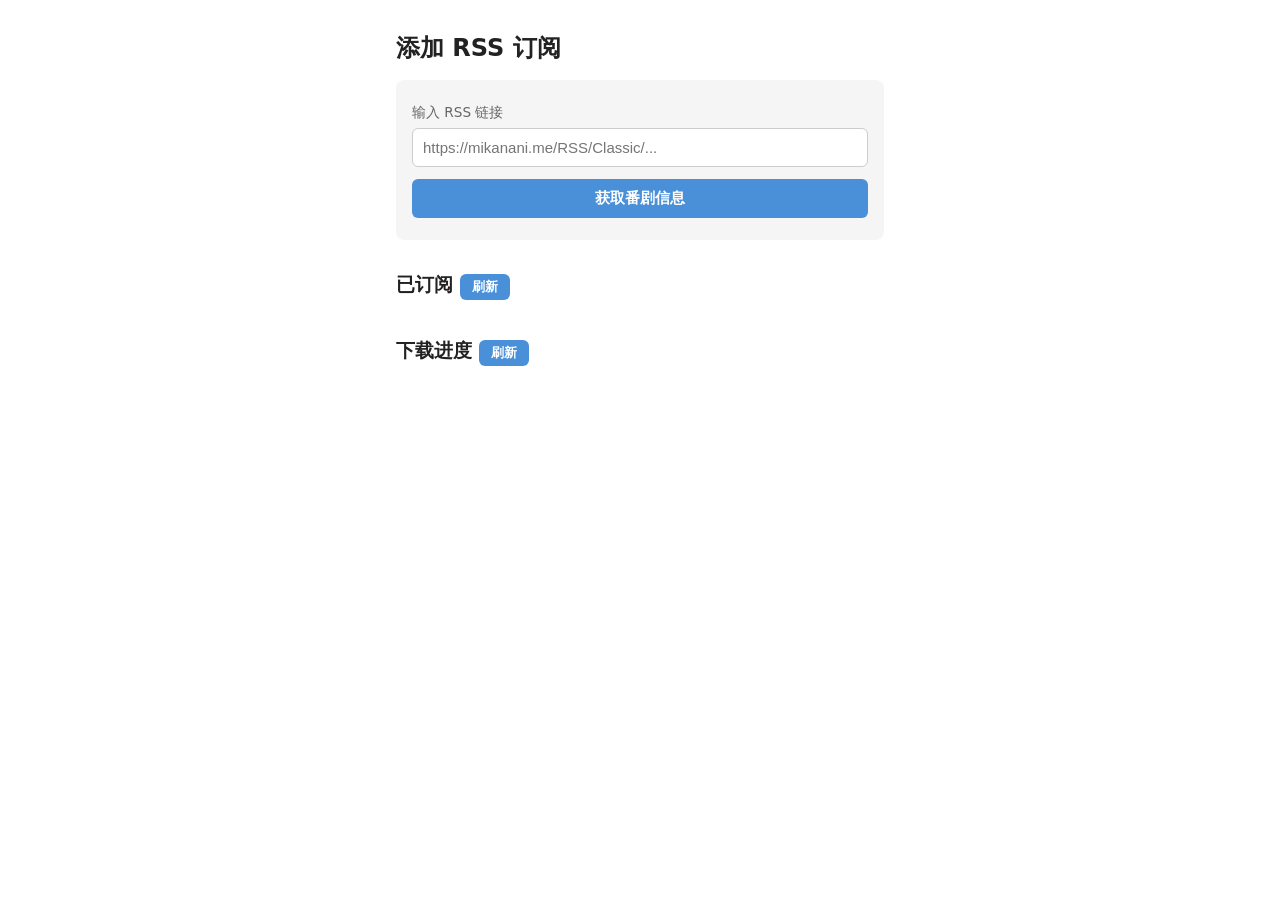
==== res/confirm.html @ 2f45d153 "feat: add Bangumi ID direct lookup in Web UI - Add /api/bangumi/subject?id= endpoint - Add Bangumi I" ====
<!DOCTYPE html>
<html lang="zh-CN">

<head>
    <meta charset="utf-8">
    <meta name="viewport" content="width=device-width, initial-scale=1">
    <title>添加番剧订阅</title>
    <style>
        * {
            box-sizing: border-box;
            margin: 0;
            padding: 0
        }

        body {
            font-family: system-ui, sans-serif;
            max-width: 520px;
            margin: 2em auto;
            padding: 0 16px;
            color: #222
        }

        h2 {
            margin-bottom: .5em
        }

        .step {
            margin: 1em 0;
            padding: 1em;
            background: #f5f5f5;
            border-radius: 8px
        }

        .step.hidden {
            display: none
        }

        input,
        select,
        button {
            width: 100%;
            padding: 10px;
            margin: 6px 0;
            font-size: 15px;
            border-radius: 6px;
            border: 1px solid #ccc
        }

        input:focus {
            outline: 2px solid #4a90d9;
            border-color: transparent
        }

        button {
            background: #4a90d9;
            color: #fff;
            border: none;
            cursor: pointer;
            font-weight: 600
        }

        button:hover {
            background: #357abd
        }

        button:disabled {
            background: #a0c4e8;
            cursor: wait
        }

        .tag {
            display: inline-block;
            background: #e8f0fe;
            color: #1a73e8;
            padding: 2px 8px;
            border-radius: 4px;
            font-size: .85em;
            margin-right: 4px
        }

        .tag-ongoing {
            background: #fff3e0;
            color: #e65100
        }

        .label {
            font-size: .85em;
            color: #666;
            margin-top: 8px;
            display: block
        }

        .samples {
            font-size: .8em;
            color: #888;
            max-height: 100px;
            overflow-y: auto;
            margin-top: 4px
        }

        .samples li {
            list-style: none;
            padding: 2px 0
        }

        .spinner {
            display: inline-block;
            width: 20px;
            height: 20px;
            border: 3px solid #e0e0e0;
            border-top-color: #4a90d9;
            border-radius: 50%;
            animation: spin .8s linear infinite;
            vertical-align: middle;
            margin-right: 8px
        }

        @keyframes spin {
            to {
                transform: rotate(360deg)
            }
        }

        .loading-box {
            text-align: center;
            padding: 24px;
            color: #888;
            font-size: .9em
        }

        .bgm-card {
            display: flex;
            gap: 10px;
            align-items: flex-start;
            padding: 10px;
            margin: 10px 0;
            background: #fff;
            border: 1px solid #e8e8e8;
            border-radius: 8px
        }

        .bgm-card img {
            width: 64px;
            border-radius: 4px;
            flex-shrink: 0
        }

        .bgm-card .info {
            font-size: .85em;
            line-height: 1.5
        }

        .bgm-card .info strong {
            font-size: 1em;
            display: block
        }

        .form-card {
            padding: 10px;
            margin: 10px 0;
            background: #fff;
            border: 1px solid #e8e8e8;
            border-radius: 8px
        }

        #feeds li {
            margin: 8px 0;
            padding: 8px;
            background: #fff;
            border: 1px solid #eee;
            border-radius: 6px;
            display: flex;
            gap: 10px;
            align-items: flex-start
        }

        #feeds li img {
            width: 60px;
            height: auto;
            border-radius: 4px;
            flex-shrink: 0
        }

        .feed-info {
            flex: 1;
            min-width: 0
        }

        .feed-meta {
            font-size: .8em;
            color: #888;
            margin-top: 2px
        }

        .rating {
            color: #f5a623;
            font-weight: 600
        }
    </style>
</head>

<body>
    <h2>添加 RSS 订阅</h2>

    <div id="step1" class="step">
        <span class="label">输入 RSS 链接</span>
        <input id="url" type="url" placeholder="https://mikanani.me/RSS/Classic/...">
        <button id="previewBtn" onclick="previewFeed()">获取番剧信息</button>
    </div>

    <div id="step2" class="step hidden">
        <span class="label">确认番剧信息</span>
        <div id="previewInfo"></div>
        <button onclick="confirmFeed()">确认订阅</button>
    </div>

    <div id="result" class="step hidden"></div>

    <h3 style="margin-top:1.5em">已订阅 <button onclick="loadFeeds()"
            style="width:auto;padding:4px 12px;font-size:13px">刷新</button></h3>
    <ul id="feeds"></ul>

    <h3 style="margin-top:1.5em">下载进度 <button onclick="refreshAndLoad()"
            style="width:auto;padding:4px 12px;font-size:13px">刷新</button></h3>
    <div id="downloads"></div>
    <script>
        let pendingUrl = '';

        async function previewFeed() {
            const url = document.getElementById('url').value.trim();
            if (!url) return;
            pendingUrl = url;
            const step2 = document.getElementById('step2');
            const result = document.getElementById('result');
            const btn = document.getElementById('previewBtn');
            step2.classList.add('hidden');
            result.classList.add('hidden');

            // Show loading
            step2.classList.remove('hidden');
            document.getElementById('previewInfo').innerHTML =
                '<div class="loading-box"><span class="spinner"></span>正在获取番剧信息…</div>';

            btn.disabled = true;
            try {
                const resp = await fetch('/api/feeds/preview', { method: 'POST', body: url });
                const data = await resp.json();
                renderPreview(data);
            } catch (e) {
                document.getElementById('previewInfo').innerHTML =
                    `<p style="color:red">❌ 请求失败: ${e.message}</p>`;
            } finally {
                btn.disabled = false;
            }
        }

        function renderPreview(data) {
            const bgm = data.bangumi_info || {};
            const info = document.getElementById('previewInfo');
            info.innerHTML = '';

            // Bangumi card
            if (bgm.name_cn) {
                const weekday = ['', '周一', '周二', '周三', '周四', '周五', '周六', '周日'];
                const card = document.createElement('div');
                card.className = 'bgm-card';
                card.innerHTML = `
      ${bgm.image_url ? `<img src="${bgm.image_url}" onerror="this.style.display='none'">` : ''}
      <div class="info">
        <strong>${bgm.name_cn}</strong>
        ${bgm.rank ? `<span class="tag">#${bgm.rank}</span>` : ''}
        <span class="rating">${bgm.rating ? '★ ' + bgm.rating.toFixed(1) : ''}</span>
        <span class="tag">${bgm.air_date || ''}${bgm.air_weekday ? ' ' + weekday[bgm.air_weekday] : ''}</span>
        <span class="tag tag-ongoing">${bgm.eps_count ? bgm.eps_count + ' 集' : '未完结'}</span>
        ${bgm.summary ? `<div class="feed-meta">${bgm.summary}</div>` : ''}
      </div>`;
                info.appendChild(card);
            }

            // Form card
            const form = document.createElement('div');
            form.className = 'form-card';
            form.innerHTML = `
    <p><span class="tag">${data.group || '-'}</span></p>
    <label class="label">番剧名</label>
    <input id="animeName" value="${data.suggested_name || ''}">
    <button onclick="searchBangumi()" id="searchBtn" style="margin-top:0;padding:6px;font-size:13px">搜索 Bangumi</button>
    <label class="label">Bangumi ID（可选）</label>
    <div style="display:flex;gap:6px;align-items:center">
      <input id="bangumiId" type="number" placeholder="留空自动搜索" style="flex:1">
      <button onclick="lookupBangumiId()" style="width:auto;padding:6px 12px;font-size:13px;white-space:nowrap">ID 查询</button>
    </div>
    <label class="label">季数</label>
    <select id="season">
      ${[1, 2, 3, 4, 5, 6, 7, 8, 9, 10].map(s => `<option ${s == data.suggested_season ? 'selected' : ''}>S${s}</option>`).join('')}
    </select>
    ${data.latest_episode ? `<p class="label">最新集: 第 ${data.latest_episode} 集</p>` : ''}
    ${data.sample_titles.length ? `<p class="label">样本标题:</p><ul class="samples">${data.sample_titles.map(t => `<li>${t}</li>`).join('')}</ul>` : ''}
  `;
            info.appendChild(form);

            window._bangumiInfo = data.bangumi_info || null;
        }

        async function confirmFeed() {
            const name = document.getElementById('animeName').value;
            const season = parseInt(document.getElementById('season').value.replace('S', ''));
            const body = JSON.stringify({ url: pendingUrl, name, season, bangumi_info: window._bangumiInfo });
            const resp = await fetch('/api/feeds/confirm', { method: 'POST', body });
            const data = await resp.json();
            document.getElementById('result').classList.remove('hidden');
            document.getElementById('result').innerHTML = data.success
                ? `<p style="color:green">✅ 订阅成功</p><p class="label">Feed ID: ${data.message}</p>`
                : `<p style="color:red">❌ 订阅失败: ${data.message}</p>`;
            loadFeeds();
            loadDownloads();
        }

        async function searchBangumi() {
            const name = document.getElementById('animeName').value.trim();
            if (!name) return;
            const btn = document.getElementById('searchBtn');
            btn.disabled = true;
            btn.textContent = '搜索中…';
            try {
                const resp = await fetch('/api/bangumi/search?name=' + encodeURIComponent(name));
                const data = await resp.json();
                if (data.success && data.bangumi_info) {
                    window._bangumiInfo = data.bangumi_info;
                    document.getElementById('bangumiId').value = data.bangumi_info.bangumi_id;
                    renderBangumiCard(data.bangumi_info);
                } else {
                    document.querySelector('.bgm-card')?.remove();
                    window._bangumiInfo = null;
                }
            } catch (e) {
                console.error('searchBangumi failed', e);
            } finally {
                btn.disabled = false;
                btn.textContent = '搜索 Bangumi';
            }
        }

        async function lookupBangumiId() {
            const id = document.getElementById('bangumiId').value.trim();
            if (!id) return;
            try {
                const resp = await fetch('/api/bangumi/subject?id=' + id);
                const data = await resp.json();
                if (data.success && data.bangumi_info) {
                    window._bangumiInfo = data.bangumi_info;
                    document.getElementById('animeName').value = data.bangumi_info.name_cn;
                    renderBangumiCard(data.bangumi_info);
                } else {
                    document.querySelector('.bgm-card')?.remove();
                    window._bangumiInfo = null;
                }
            } catch (e) {
                console.error('lookupBangumiId failed', e);
            }
        }

        function renderBangumiCard(bgm) {
            const old = document.querySelector('.bgm-card');
            if (old) old.remove();
            const weekday = ['', '周一', '周二', '周三', '周四', '周五', '周六', '周日'];
            const card = document.createElement('div');
            card.className = 'bgm-card';
            card.innerHTML = `
                ${bgm.image_url ? `<img src="${bgm.image_url}" onerror="this.style.display='none'">` : ''}
                <div class="info"><strong>${bgm.name_cn}</strong>
                ${bgm.rank ? `<span class="tag">#${bgm.rank}</span>` : ''}
                <span class="rating">${bgm.rating ? '★ ' + bgm.rating.toFixed(1) : ''}</span>
                <span class="tag">${bgm.air_date || ''}${bgm.air_weekday ? ' ' + weekday[bgm.air_weekday] : ''}</span>
                <span class="tag tag-ongoing">${bgm.eps_count ? bgm.eps_count + ' 集' : '未完结'}</span>
                ${bgm.summary ? `<div class="feed-meta">${bgm.summary}</div>` : ''}</div>`;
            const info = document.getElementById('previewInfo');
            info.insertBefore(card, info.firstChild);
        }

        async function loadFeeds() {
            const resp = await fetch('/api/feeds');
            const feeds = await resp.json();
            document.getElementById('feeds').innerHTML = feeds
                .map(f => {
                    const img = f.bangumi_info
                        ? `<img src="${f.bangumi_info.image_url}" alt="${f.name}" onerror="this.style.display='none'">`
                        : '';
                    const rating = f.bangumi_info && f.bangumi_info.rating
                        ? `<span class="rating">★ ${f.bangumi_info.rating.toFixed(1)}</span>`
                        : '';
                    const eps = f.bangumi_info
                        ? (f.bangumi_info.eps_count ? ` · ${f.bangumi_info.eps_count} 集` : ' · 未完结')
                        : '';
                    const summary = f.bangumi_info && f.bangumi_info.summary
                        ? `<div class="feed-meta">${f.bangumi_info.summary}</div>`
                        : '';
                    return `<li>${img}<div class="feed-info"><strong>${f.name}</strong> (S${f.season}) ${rating}<div class="feed-meta">${f.url}${eps}</div>${summary}</div></li>`;
                })
                .join('');
        }

        async function refreshAndLoad() {
            await fetch('/api/downloads/refresh', { method: 'POST' });
            loadDownloads();
        }

        async function loadDownloads() {
            const resp = await fetch('/api/downloads');
            const data = await resp.json();
            const el = document.getElementById('downloads');
            if (!data.length) {
                el.innerHTML = '<p class="label">暂无下载任务</p>';
                return;
            }
            el.innerHTML = data.map(d => {
                const pct = (d.progress * 100).toFixed(1);
                const speed = d.speed > 0 ? (d.speed / 1048576).toFixed(1) + ' MB/s' : '—';
                const size = (d.size / 1073741824).toFixed(1) + ' GB';
                const bar = `<div style="background:#e0e0e0;border-radius:4px;height:8px;margin:4px 0"><div style="background:#4a90d9;width:${pct}%;height:100%;border-radius:4px"></div></div>`;
                return `<div style="margin:8px 0;padding:8px;background:#fff;border:1px solid #eee;border-radius:6px">
      <strong>${d.feed_name || d.name}</strong>
      <span class="tag">${d.state}</span>
      <span class="tag">S${d.season}</span>
      ${bar}
      <span class="label">${pct}% · ${speed} · ${size}</span>
    </div>`;
            }).join('');
        }
        loadFeeds();
    </script>
</body>

</html>
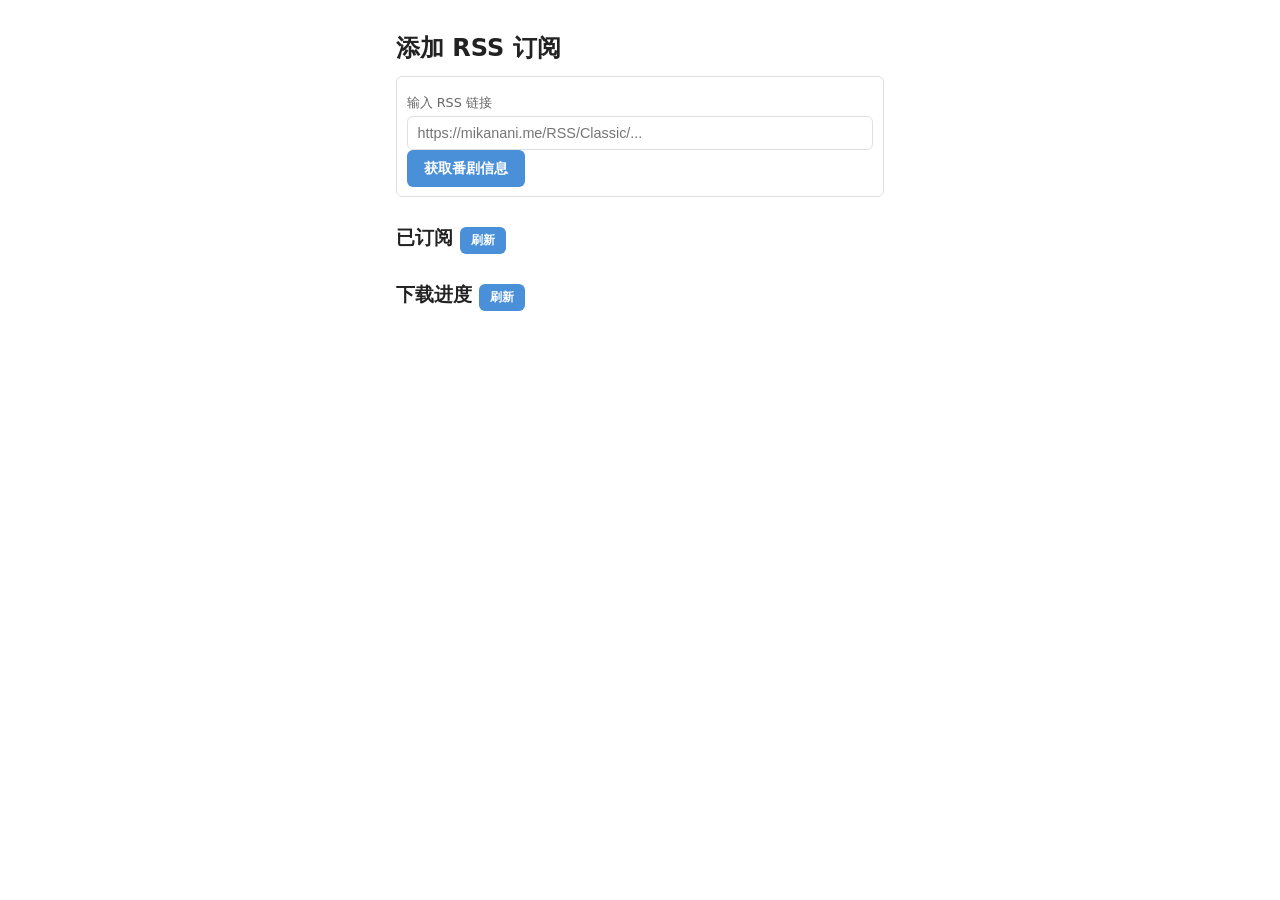
==== commit 521a6856: "refactor: inline CSS, use style.css class names in confirm.html - Move all CSS from style.css into <" ====
--- a/res/confirm.html
+++ b/res/confirm.html
@@ -6,195 +6,62 @@
     <meta name="viewport" content="width=device-width, initial-scale=1">
     <title>添加番剧订阅</title>
     <style>
-        * {
-            box-sizing: border-box;
-            margin: 0;
-            padding: 0
-        }
-
-        body {
-            font-family: system-ui, sans-serif;
-            max-width: 520px;
-            margin: 2em auto;
-            padding: 0 16px;
-            color: #222
-        }
-
-        h2 {
-            margin-bottom: .5em
-        }
-
-        .step {
-            margin: 1em 0;
-            padding: 1em;
-            background: #f5f5f5;
-            border-radius: 8px
-        }
-
-        .step.hidden {
-            display: none
-        }
-
-        input,
-        select,
-        button {
-            width: 100%;
-            padding: 10px;
-            margin: 6px 0;
-            font-size: 15px;
-            border-radius: 6px;
-            border: 1px solid #ccc
-        }
-
-        input:focus {
-            outline: 2px solid #4a90d9;
-            border-color: transparent
-        }
-
-        button {
-            background: #4a90d9;
-            color: #fff;
-            border: none;
-            cursor: pointer;
-            font-weight: 600
-        }
-
-        button:hover {
-            background: #357abd
-        }
-
-        button:disabled {
-            background: #a0c4e8;
-            cursor: wait
-        }
-
-        .tag {
-            display: inline-block;
-            background: #e8f0fe;
-            color: #1a73e8;
-            padding: 2px 8px;
-            border-radius: 4px;
-            font-size: .85em;
-            margin-right: 4px
-        }
-
-        .tag-ongoing {
-            background: #fff3e0;
-            color: #e65100
-        }
-
-        .label {
-            font-size: .85em;
-            color: #666;
-            margin-top: 8px;
-            display: block
-        }
-
-        .samples {
-            font-size: .8em;
-            color: #888;
-            max-height: 100px;
-            overflow-y: auto;
-            margin-top: 4px
-        }
-
-        .samples li {
-            list-style: none;
-            padding: 2px 0
-        }
-
-        .spinner {
-            display: inline-block;
-            width: 20px;
-            height: 20px;
-            border: 3px solid #e0e0e0;
-            border-top-color: #4a90d9;
-            border-radius: 50%;
-            animation: spin .8s linear infinite;
-            vertical-align: middle;
-            margin-right: 8px
-        }
-
-        @keyframes spin {
-            to {
-                transform: rotate(360deg)
-            }
-        }
-
-        .loading-box {
-            text-align: center;
-            padding: 24px;
-            color: #888;
-            font-size: .9em
-        }
-
-        .bgm-card {
-            display: flex;
-            gap: 10px;
-            align-items: flex-start;
-            padding: 10px;
-            margin: 10px 0;
-            background: #fff;
-            border: 1px solid #e8e8e8;
-            border-radius: 8px
-        }
-
-        .bgm-card img {
-            width: 64px;
-            border-radius: 4px;
-            flex-shrink: 0
-        }
-
-        .bgm-card .info {
-            font-size: .85em;
-            line-height: 1.5
-        }
-
-        .bgm-card .info strong {
-            font-size: 1em;
-            display: block
-        }
-
-        .form-card {
-            padding: 10px;
-            margin: 10px 0;
-            background: #fff;
-            border: 1px solid #e8e8e8;
-            border-radius: 8px
-        }
-
-        #feeds li {
-            margin: 8px 0;
-            padding: 8px;
-            background: #fff;
-            border: 1px solid #eee;
-            border-radius: 6px;
-            display: flex;
-            gap: 10px;
-            align-items: flex-start
-        }
-
-        #feeds li img {
-            width: 60px;
-            height: auto;
-            border-radius: 4px;
-            flex-shrink: 0
-        }
-
-        .feed-info {
-            flex: 1;
-            min-width: 0
-        }
-
-        .feed-meta {
-            font-size: .8em;
-            color: #888;
-            margin-top: 2px
-        }
-
-        .rating {
-            color: #f5a623;
-            font-weight: 600
+        :root {
+            --color-primary: #4a90d9;
+            --color-bg: #f5f5f5;
+            --color-card: #fff;
+            --color-border: #e0e0e0;
+            --color-text: #222;
+            --color-text-light: #666;
+            --radius: 6px;
+            font-size: 16px;
+        }
+        * { box-sizing: border-box; margin: 0; padding: 0; }
+        body { font-family: system-ui, sans-serif; max-width: 520px; margin: 2em auto; padding: 0 1rem; color: var(--color-text); background: #fff; }
+        h2, h3 { margin: 1em 0 0.5em; }
+        .card { background: var(--color-card); border: 1px solid var(--color-border); border-radius: var(--radius); padding: 0.6rem; margin: 0.6rem 0; }
+        .btn { display: inline-flex; align-items: center; justify-content: center; padding: 8px 16px; border: 1px solid transparent; border-radius: var(--radius); font-size: 0.9rem; cursor: pointer; background: var(--color-primary); color: #fff; font-weight: 600; transition: opacity 0.2s; width: auto; }
+        .btn:hover { opacity: 0.85; }
+        .btn:disabled { opacity: 0.6; cursor: wait; }
+        .btn-outline { background: none; border: 1px solid var(--color-border); color: var(--color-text-light); }
+        .btn-outline:hover { background: #f0f0f0; opacity: 1; }
+        .btn-sm { padding: 4px 10px; font-size: 0.75rem; }
+        .tag { display: inline-flex; align-items: center; padding: 2px 6px; border-radius: 4px; font-size: 0.75rem; background: #e8f0fe; color: #1a73e8; white-space: nowrap; }
+        input, select, textarea { width: 100%; padding: 8px 10px; font-size: 0.9rem; border: 1px solid var(--color-border); border-radius: var(--radius); background: #fff; }
+        input:focus, select:focus, textarea:focus { outline: 2px solid var(--color-primary); border-color: transparent; }
+        textarea { resize: vertical; min-height: 60px; }
+        .label { font-size: 0.8rem; color: var(--color-text-light); display: block; margin: 8px 0 4px; }
+        .anime-card { display: flex; gap: 0.6rem; align-items: flex-start; }
+        .anime-card .cover { width: 28%; max-width: 100px; flex-shrink: 0; height: 8.5rem; min-height: 5rem; overflow: hidden; border-radius: 4px; background: #f0f2f5; }
+        .anime-card .cover img { width: 100%; height: 100%; object-fit: cover; display: block; }
+        .anime-card .cover:empty::after { content: '无封面'; display: flex; align-items: center; justify-content: center; height: 100%; font-size: 0.75rem; color: #999; }
+        .anime-card .info { flex: 1; min-width: 0; height: 8.5rem; display: flex; flex-direction: column; overflow: hidden; }
+        .anime-card .title { font-weight: 600; font-size: 0.95rem; line-height: 1.3; display: -webkit-box; -webkit-line-clamp: 2; -webkit-box-orient: vertical; overflow: hidden; word-break: break-word; }
+        .anime-card .meta { display: flex; flex-wrap: wrap; gap: 0.3rem; margin-top: 0.25rem; font-size: 0.8rem; align-items: center; }
+        .anime-card .rss-link-row { display: flex; align-items: center; gap: 4px; font-size: 0.75rem; color: #888; margin-top: 0.2rem; flex-shrink: 0; }
+        .rss-link-text { flex: 1; min-width: 0; white-space: nowrap; overflow: hidden; text-overflow: ellipsis; color: #333; }
+        .anime-card .summary { flex: 1; overflow-y: auto; font-size: 0.78rem; line-height: 1.4; color: #555; margin-top: 0.25rem; min-height: 0; padding-right: 2px; }
+        .progress-bar { background: #e0e0e0; border-radius: 4px; height: 6px; margin: 4px 0; overflow: hidden; }
+        .progress-fill { background: var(--color-primary); height: 100%; border-radius: 4px; transition: width 0.3s; }
+        .modal-overlay { display: none; position: fixed; inset: 0; background: rgba(0,0,0,.4); z-index: 1000; justify-content: center; align-items: center; }
+        .modal-overlay.active { display: flex; }
+        .modal-box { background: #fff; border-radius: 10px; width: min(90vw,520px); max-height: 90vh; overflow-y: auto; padding: 20px 24px; box-shadow: 0 4px 16px rgba(0,0,0,.15); }
+        .modal-box h3 { margin-bottom: 12px; }
+        .modal-grid { display: flex; gap: 14px; margin-bottom: 14px; }
+        .modal-id-area { flex: 1; display: flex; flex-direction: column; gap: 6px; }
+        .id-row { display: flex; gap: 4px; }
+        .id-row input { flex: 1; }
+        .meta-row { font-size: .78rem; color: var(--color-text-light); }
+        .modal-field { margin-bottom: 8px; }
+        .modal-field label { font-size: .72rem; color: #888; display: block; margin-bottom: 2px; }
+        .inline-group { display: flex; gap: 8px; align-items: center; }
+        .inline-group>* { flex: 1; }
+        .modal-actions { display: flex; gap: 8px; justify-content: flex-end; margin-top: 14px; }
+        #modalRssInfo { margin-top: 8px; padding: 8px; background: #f8f9fa; border-radius: 4px; font-size: .78rem; color: #555; }
+        @media (max-width:480px) {
+            .anime-card .cover { width: 30%; max-width: 80px; height: 7.5rem; }
+            .anime-card .info { height: 7.5rem; }
+            .anime-card .title { font-size: .9rem; }
         }
     </style>
 </head>
@@ -202,232 +69,517 @@
 <body>
     <h2>添加 RSS 订阅</h2>
 
-    <div id="step1" class="step">
+    <div id="step1" class="card">
         <span class="label">输入 RSS 链接</span>
         <input id="url" type="url" placeholder="https://mikanani.me/RSS/Classic/...">
-        <button id="previewBtn" onclick="previewFeed()">获取番剧信息</button>
+        <button id="previewBtn" class="btn" onclick="previewFeed()">获取番剧信息</button>
     </div>
 
-    <div id="step2" class="step hidden">
-        <span class="label">确认番剧信息</span>
-        <div id="previewInfo"></div>
-        <button onclick="confirmFeed()">确认订阅</button>
+    <div id="result" class="card" style="display:none"></div>
+
+    <h3 style="margin-top:1.5em">已订阅
+        <button onclick="loadFeeds()" class="btn btn-sm">刷新</button>
+    </h3>
+    <div id="feeds"></div>
+
+    <h3 style="margin-top:1.5em">下载进度
+        <button onclick="refreshAndLoad()" class="btn btn-sm">刷新</button>
+    </h3>
+    <div id="downloads"></div>
+
+    <!-- Bangumi 编辑弹窗（已优化） -->
+    <div class="modal-overlay" id="bgmModal">
+        <div class="modal-box">
+            <h3 id="modalTitle">📝 编辑 Bangumi 信息</h3>
+            <div class="modal-grid">
+                <div class="modal-cover" id="modalCover"></div>
+                <div class="modal-id-area">
+                    <div class="id-row">
+                        <input id="modalBgmId" type="number" placeholder="Bangumi ID">
+                        <button id="modalIdBtn">ID 查询</button>
+                        <button id="modalSearchBtn">搜索</button>
+                    </div>
+                    <div class="meta-row" id="modalMeta"></div>
+                </div>
+            </div>
+
+            <div class="modal-field">
+                <label>中文名</label>
+                <input id="modalNameCn" placeholder="中文名">
+            </div>
+            <div class="modal-field">
+                <label>原名</label>
+                <input id="modalName" placeholder="原名">
+            </div>
+
+            <!-- 季数 + 集数 + 播出日期 + 周几 -->
+            <div class="modal-field">
+                <div class="inline-group">
+                    <div style="flex:1">
+                        <label>季数</label>
+                        <input id="modalSeason" type="text" placeholder="例：1, 2.5, SP">
+                    </div>
+                    <div style="flex:1">
+                        <label>集数</label>
+                        <input id="modalEps" type="number" placeholder="集数">
+                    </div>
+                    <div style="flex:2">
+                        <label>播出日期</label>
+                        <input id="modalAirDate" type="text" placeholder="2024-01">
+                    </div>
+                    <div style="flex:1">
+                        <label>周几</label>
+                        <select id="modalAirWeekday">
+                            <option value="">未知</option>
+                            <option value="1">周一</option>
+                            <option value="2">周二</option>
+                            <option value="3">周三</option>
+                            <option value="4">周四</option>
+                            <option value="5">周五</option>
+                            <option value="6">周六</option>
+                            <option value="7">周日</option>
+                        </select>
+                    </div>
+                </div>
+            </div>
+
+            <div class="modal-field">
+                <label>简介</label>
+                <textarea id="modalSummary" placeholder="简介"></textarea>
+            </div>
+
+            <!-- RSS 预览信息（仅新增订阅时显示） -->
+            <div id="modalRssInfo">
+                <div style="margin-bottom:4px"><span class="tag" id="modalRssGroup"></span> <span
+                        id="modalRssLatest"></span></div>
+                <div id="modalRssSamples" style="margin-top:4px"></div>
+            </div>
+
+            <div class="modal-actions">
+                <button onclick="closeBangumiModal()" class="btn btn-outline">取消</button>
+                <button id="modalSaveBtn" class="btn" onclick="saveBangumiModal()">✅ 保存</button>
+            </div>
+        </div>
     </div>
 
-    <div id="result" class="step hidden"></div>
-
-    <h3 style="margin-top:1.5em">已订阅 <button onclick="loadFeeds()"
-            style="width:auto;padding:4px 12px;font-size:13px">刷新</button></h3>
-    <ul id="feeds"></ul>
-
-    <h3 style="margin-top:1.5em">下载进度 <button onclick="refreshAndLoad()"
-            style="width:auto;padding:4px 12px;font-size:13px">刷新</button></h3>
-    <div id="downloads"></div>
     <script>
+        // ============ 统一卡片构建函数 ============
+        function buildAnimeCard(bangumiInfo, extra = {}) {
+            const { season, rssUrl } = extra;
+            const bgm = bangumiInfo || {};
+            const weekday = ['', '周一', '周二', '周三', '周四', '周五', '周六', '周日'];
+
+            const card = document.createElement('div');
+            card.className = 'anime-card';
+
+            const coverDiv = document.createElement('div');
+            coverDiv.className = 'cover';
+            if (bgm.image_url) {
+                const img = document.createElement('img');
+                img.src = bgm.image_url;
+                img.alt = bgm.name_cn || bgm.name || '';
+                img.onerror = () => { img.remove(); };
+                coverDiv.appendChild(img);
+            }
+            card.appendChild(coverDiv);
+
+            const infoDiv = document.createElement('div');
+            infoDiv.className = 'info';
+
+            const titleDiv = document.createElement('div');
+            titleDiv.className = 'title';
+            titleDiv.textContent = bgm.name_cn || bgm.name || '未知番剧';
+            infoDiv.appendChild(titleDiv);
+
+            const metaDiv = document.createElement('div');
+            metaDiv.className = 'meta';
+            if (bgm.rank) {
+                const span = document.createElement('span');
+                span.className = 'tag';
+                span.textContent = `#${bgm.rank}`;
+                metaDiv.appendChild(span);
+            }
+            if (bgm.rating) {
+                const span = document.createElement('span');
+                span.className = 'rating';
+                span.textContent = `★ ${bgm.rating.toFixed(1)}`;
+                metaDiv.appendChild(span);
+            }
+            if (bgm.air_date || bgm.air_weekday) {
+                const span = document.createElement('span');
+                span.className = 'tag';
+                let text = bgm.air_date || '';
+                if (bgm.air_weekday) text += (text ? ' ' : '') + weekday[bgm.air_weekday];
+                span.textContent = text;
+                metaDiv.appendChild(span);
+            }
+            if (bgm.eps_count !== undefined) {
+                const span = document.createElement('span');
+                span.className = 'tag tag-ongoing';
+                span.textContent = bgm.eps_count ? `${bgm.eps_count} 集` : '未完结';
+                metaDiv.appendChild(span);
+            }
+            // 季数标签：直接显示原始值
+            if (season) {
+                const span = document.createElement('span');
+                span.className = 'tag';
+                span.textContent = season;
+                metaDiv.appendChild(span);
+            }
+            infoDiv.appendChild(metaDiv);
+
+            if (rssUrl) {
+                const row = document.createElement('div');
+                row.className = 'rss-link-row';
+                const textSpan = document.createElement('span');
+                textSpan.className = 'rss-link-text';
+                textSpan.textContent = rssUrl;
+                textSpan.title = rssUrl;
+                row.appendChild(textSpan);
+
+                const copyBtn = document.createElement('button');
+                copyBtn.className = 'btn btn-sm btn-outline';
+                copyBtn.textContent = '复制';
+                copyBtn.onclick = (e) => {
+                    e.stopPropagation();
+                    navigator.clipboard.writeText(rssUrl).then(() => {
+                        copyBtn.textContent = '✓ 已复制';
+                        setTimeout(() => { copyBtn.textContent = '复制'; }, 1500);
+                    }).catch(() => {
+                        const tmp = document.createElement('textarea');
+                        tmp.value = rssUrl;
+                        document.body.appendChild(tmp);
+                        tmp.select();
+                        document.execCommand('copy');
+                        document.body.removeChild(tmp);
+                        copyBtn.textContent = '✓ 已复制';
+                        setTimeout(() => { copyBtn.textContent = '复制'; }, 1500);
+                    });
+                };
+                row.appendChild(copyBtn);
+                infoDiv.appendChild(row);
+            }
+
+            if (bgm.summary) {
+                const summaryDiv = document.createElement('div');
+                summaryDiv.className = 'summary';
+                summaryDiv.textContent = bgm.summary;
+                infoDiv.appendChild(summaryDiv);
+            } else if (Object.keys(bgm).length > 0) {
+                const summaryDiv = document.createElement('div');
+                summaryDiv.className = 'summary';
+                summaryDiv.textContent = '暂无简介';
+                summaryDiv.style.color = '#ccc';
+                infoDiv.appendChild(summaryDiv);
+            }
+
+            card.appendChild(infoDiv);
+            return card;
+        }
+
         let pendingUrl = '';
 
         async function previewFeed() {
             const url = document.getElementById('url').value.trim();
             if (!url) return;
             pendingUrl = url;
-            const step2 = document.getElementById('step2');
-            const result = document.getElementById('result');
             const btn = document.getElementById('previewBtn');
-            step2.classList.add('hidden');
-            result.classList.add('hidden');
-
-            // Show loading
-            step2.classList.remove('hidden');
-            document.getElementById('previewInfo').innerHTML =
-                '<div class="loading-box"><span class="spinner"></span>正在获取番剧信息…</div>';
-
             btn.disabled = true;
+            btn.textContent = '加载中…';
+            document.getElementById('result').style.display = 'none';
             try {
                 const resp = await fetch('/api/feeds/preview', { method: 'POST', body: url });
                 const data = await resp.json();
-                renderPreview(data);
+                window._bangumiInfo = data.bangumi_info || null;
+                window._rssPreview = { group: data.group, latest_episode: data.latest_episode, sample_titles: data.sample_titles, suggested_season: data.suggested_season };
+                openBangumiModal({
+                    title: '📝 确认订阅',
+                    info: window._bangumiInfo || {},
+                    rss: window._rssPreview,
+                    onSave: async (editedInfo) => {
+                        const name = editedInfo.name_cn || data.suggested_name || '';
+                        const season = document.getElementById('modalSeason').value.trim() || undefined;
+                        const body = JSON.stringify({ url: pendingUrl, name, season, bangumi_info: editedInfo });
+                        const resp = await fetch('/api/feeds', { method: 'POST', body });
+                        const result = await resp.json();
+                        document.getElementById('result').style.display = 'block';
+                        document.getElementById('result').innerHTML = result.success
+                            ? `<p style="color:green">✅ 订阅成功</p><p class="label">Feed ID: ${result.message}</p>`
+                            : `<p style="color:red">❌ 订阅失败: ${result.message}</p>`;
+                        loadFeeds();
+                        loadDownloads();
+                    }
+                });
             } catch (e) {
-                document.getElementById('previewInfo').innerHTML =
-                    `<p style="color:red">❌ 请求失败: ${e.message}</p>`;
+                document.getElementById('result').style.display = 'block';
+                document.getElementById('result').innerHTML = `<p style="color:red">❌ 请求失败: ${e.message}</p>`;
             } finally {
                 btn.disabled = false;
-            }
-        }
-
-        function renderPreview(data) {
-            const bgm = data.bangumi_info || {};
-            const info = document.getElementById('previewInfo');
-            info.innerHTML = '';
-
-            // Bangumi card
-            if (bgm.name_cn) {
-                const weekday = ['', '周一', '周二', '周三', '周四', '周五', '周六', '周日'];
-                const card = document.createElement('div');
-                card.className = 'bgm-card';
-                card.innerHTML = `
-      ${bgm.image_url ? `<img src="${bgm.image_url}" onerror="this.style.display='none'">` : ''}
-      <div class="info">
-        <strong>${bgm.name_cn}</strong>
-        ${bgm.rank ? `<span class="tag">#${bgm.rank}</span>` : ''}
-        <span class="rating">${bgm.rating ? '★ ' + bgm.rating.toFixed(1) : ''}</span>
-        <span class="tag">${bgm.air_date || ''}${bgm.air_weekday ? ' ' + weekday[bgm.air_weekday] : ''}</span>
-        <span class="tag tag-ongoing">${bgm.eps_count ? bgm.eps_count + ' 集' : '未完结'}</span>
-        ${bgm.summary ? `<div class="feed-meta">${bgm.summary}</div>` : ''}
-      </div>`;
-                info.appendChild(card);
-            }
-
-            // Form card
-            const form = document.createElement('div');
-            form.className = 'form-card';
-            form.innerHTML = `
-    <p><span class="tag">${data.group || '-'}</span></p>
-    <label class="label">番剧名</label>
-    <input id="animeName" value="${data.suggested_name || ''}">
-    <button onclick="searchBangumi()" id="searchBtn" style="margin-top:0;padding:6px;font-size:13px">搜索 Bangumi</button>
-    <label class="label">Bangumi ID（可选）</label>
-    <div style="display:flex;gap:6px;align-items:center">
-      <input id="bangumiId" type="number" placeholder="留空自动搜索" style="flex:1">
-      <button onclick="lookupBangumiId()" style="width:auto;padding:6px 12px;font-size:13px;white-space:nowrap">ID 查询</button>
-    </div>
-    <label class="label">季数</label>
-    <select id="season">
-      ${[1, 2, 3, 4, 5, 6, 7, 8, 9, 10].map(s => `<option ${s == data.suggested_season ? 'selected' : ''}>S${s}</option>`).join('')}
-    </select>
-    ${data.latest_episode ? `<p class="label">最新集: 第 ${data.latest_episode} 集</p>` : ''}
-    ${data.sample_titles.length ? `<p class="label">样本标题:</p><ul class="samples">${data.sample_titles.map(t => `<li>${t}</li>`).join('')}</ul>` : ''}
-  `;
-            info.appendChild(form);
-
-            window._bangumiInfo = data.bangumi_info || null;
-        }
-
-        async function confirmFeed() {
-            const name = document.getElementById('animeName').value;
-            const season = parseInt(document.getElementById('season').value.replace('S', ''));
-            const body = JSON.stringify({ url: pendingUrl, name, season, bangumi_info: window._bangumiInfo });
-            const resp = await fetch('/api/feeds/confirm', { method: 'POST', body });
-            const data = await resp.json();
-            document.getElementById('result').classList.remove('hidden');
-            document.getElementById('result').innerHTML = data.success
-                ? `<p style="color:green">✅ 订阅成功</p><p class="label">Feed ID: ${data.message}</p>`
-                : `<p style="color:red">❌ 订阅失败: ${data.message}</p>`;
-            loadFeeds();
-            loadDownloads();
-        }
-
-        async function searchBangumi() {
-            const name = document.getElementById('animeName').value.trim();
-            if (!name) return;
-            const btn = document.getElementById('searchBtn');
-            btn.disabled = true;
-            btn.textContent = '搜索中…';
+                btn.textContent = '获取番剧信息';
+            }
+        }
+
+        async function loadFeeds() {
             try {
-                const resp = await fetch('/api/bangumi/search?name=' + encodeURIComponent(name));
+                const resp = await fetch('/api/feeds');
+                const feeds = await resp.json();
+                const container = document.getElementById('feeds');
+                container.innerHTML = '';
+                feeds.forEach(f => {
+                    const bgm = f.bangumi_info || {};
+                    const card = buildAnimeCard(bgm, { season: f.season, rssUrl: f.url });
+                    if (!bgm.name_cn && !bgm.name && f.name) {
+                        card.querySelector('.title').textContent = f.name;
+                    }
+                    container.appendChild(card);
+
+                    if (!f.bangumi_info && f.name) {
+                        const infoRow = document.createElement('div');
+                        infoRow.style.cssText = 'margin-top:4px;display:flex;flex-direction:column;gap:4px';
+                        const btn = document.createElement('button');
+                        btn.className = 'btn btn-sm btn-outline';
+                        btn.textContent = '🔍 获取信息';
+                        btn.onclick = async (e) => {
+                            e.stopPropagation();
+                            btn.disabled = true;
+                            btn.textContent = '搜索中…';
+                            try {
+                                const sr = await fetch('/api/bangumi/search?name=' + encodeURIComponent(f.name));
+                                const sd = await sr.json();
+                                if (sd.success && sd.bangumi_info) {
+                                    openBangumiModal({
+                                        title: '📝 补全 Bangumi 信息',
+                                        info: sd.bangumi_info,
+                                        onSave: async (editedInfo) => {
+                                            const body = JSON.stringify({ name: f.name, season: f.season, bangumi_info: editedInfo });
+                                            await fetch('/api/feeds/' + f.id, { method: 'PUT', body });
+                                            loadFeeds();
+                                        }
+                                    });
+                                } else {
+                                    btn.textContent = '❌ 未找到';
+                                    setTimeout(() => { btn.textContent = '🔍 获取信息'; btn.disabled = false; }, 2000);
+                                }
+                            } catch (e) {
+                                btn.textContent = '❌ 失败';
+                                setTimeout(() => { btn.textContent = '🔍 获取信息'; btn.disabled = false; }, 2000);
+                            }
+                        };
+                        infoRow.appendChild(btn);
+                        card.appendChild(infoRow);
+                    } else if (f.bangumi_info) {
+                        const infoRow = document.createElement('div');
+                        infoRow.style.cssText = 'margin-top:4px';
+                        const editBtn = document.createElement('button');
+                        editBtn.className = 'btn btn-sm btn-outline';
+                        editBtn.textContent = '✏️ 编辑信息';
+                        editBtn.onclick = (e) => {
+                            e.stopPropagation();
+                            openBangumiModal({
+                                title: '📝 编辑 Bangumi 信息',
+                                info: f.bangumi_info,
+                                onSave: async (editedInfo) => {
+                                    const body = JSON.stringify({ name: f.name, season: f.season, bangumi_info: editedInfo });
+                                    await fetch('/api/feeds/' + f.id, { method: 'PUT', body });
+                                    loadFeeds();
+                                }
+                            });
+                        };
+                        infoRow.appendChild(editBtn);
+                        card.appendChild(infoRow);
+                    }
+                });
+            } catch (e) { }
+        }
+
+        async function refreshAndLoad() {
+            try {
+                await fetch('/api/downloads/refresh', { method: 'POST' });
+                loadDownloads();
+            } catch (e) { }
+        }
+
+        async function loadDownloads() {
+            try {
+                const resp = await fetch('/api/downloads');
                 const data = await resp.json();
-                if (data.success && data.bangumi_info) {
-                    window._bangumiInfo = data.bangumi_info;
-                    document.getElementById('bangumiId').value = data.bangumi_info.bangumi_id;
-                    renderBangumiCard(data.bangumi_info);
-                } else {
-                    document.querySelector('.bgm-card')?.remove();
-                    window._bangumiInfo = null;
+                const el = document.getElementById('downloads');
+                if (!data.length) {
+                    el.innerHTML = '<p class="label">暂无下载任务</p>';
+                    return;
                 }
-            } catch (e) {
-                console.error('searchBangumi failed', e);
-            } finally {
-                btn.disabled = false;
-                btn.textContent = '搜索 Bangumi';
-            }
-        }
-
-        async function lookupBangumiId() {
-            const id = document.getElementById('bangumiId').value.trim();
-            if (!id) return;
-            try {
-                const resp = await fetch('/api/bangumi/subject?id=' + id);
-                const data = await resp.json();
-                if (data.success && data.bangumi_info) {
-                    window._bangumiInfo = data.bangumi_info;
-                    document.getElementById('animeName').value = data.bangumi_info.name_cn;
-                    renderBangumiCard(data.bangumi_info);
-                } else {
-                    document.querySelector('.bgm-card')?.remove();
-                    window._bangumiInfo = null;
+                el.innerHTML = data.map(d => {
+                    const pct = (d.progress * 100).toFixed(1);
+                    const speed = d.speed > 0 ? (d.speed / 1048576).toFixed(1) + ' MB/s' : '—';
+                    const size = (d.size / 1073741824).toFixed(1) + ' GB';
+                    const seasonTag = d.season ? `<span class="tag">${d.season}</span>` : '';
+                    return `<div>
+            <strong>${d.feed_name || d.name}</strong>
+            <span class="tag">${d.state}</span>
+            ${seasonTag}
+            <div class="progress-bar"><div class="progress-fill" style="width:${pct}%"></div></div>
+            <span class="label">${pct}% · ${speed} · ${size}</span>
+          </div>`;
+                }).join('');
+            } catch (e) { }
+        }
+
+        // ============ 弹窗逻辑 ============
+        let _modalOnSave = null;
+
+        function openBangumiModal(options) {
+            const info = options.info || {};
+            _modalOnSave = options.onSave || null;
+
+            document.getElementById('modalTitle').textContent = options.title || '📝 编辑 Bangumi 信息';
+            const cover = document.getElementById('modalCover');
+            cover.innerHTML = '';
+            if (info.image_url) {
+                const img = document.createElement('img');
+                img.src = info.image_url;
+                img.alt = info.name_cn || '';
+                img.onerror = () => { img.remove(); };
+                cover.appendChild(img);
+            }
+
+            document.getElementById('modalBgmId').value = info.bangumi_id || '';
+            document.getElementById('modalNameCn').value = info.name_cn || '';
+            document.getElementById('modalName').value = info.name || '';
+            document.getElementById('modalSummary').value = info.summary || '';
+            document.getElementById('modalEps').value = info.eps_count ?? '';
+            document.getElementById('modalAirDate').value = info.air_date || '';
+            document.getElementById('modalAirWeekday').value = info.air_weekday ?? '';
+
+            // 季数（字符串处理）
+            const seasonInput = document.getElementById('modalSeason');
+            seasonInput.value = info.season || (options.rss && options.rss.suggested_season) || '';
+
+            // meta 概览
+            const meta = document.getElementById('modalMeta');
+            const parts = [];
+            if (info.rating) { parts.push(`★ ${info.rating.toFixed(1)}`); meta.dataset.rating = info.rating; }
+            if (info.rank) { parts.push(`#${info.rank}`); meta.dataset.rank = info.rank; }
+            if (info.air_date) parts.push(info.air_date);
+            if (info.eps_count) parts.push(`${info.eps_count} 集`);
+            if (info.score_count) meta.dataset.scoreCount = info.score_count;
+            meta.textContent = parts.join(' · ') || '';
+
+            // RSS 信息
+            const rssDiv = document.getElementById('modalRssInfo');
+            const rss = options.rss;
+            if (rss) {
+                rssDiv.style.display = 'block';
+                document.getElementById('modalRssGroup').textContent = rss.group || '-';
+                document.getElementById('modalRssLatest').textContent = rss.latest_episode ? `最新集: 第 ${rss.latest_episode} 集` : '';
+                const samples = document.getElementById('modalRssSamples');
+                samples.innerHTML = '';
+                if (rss.sample_titles && rss.sample_titles.length) {
+                    const label = document.createElement('div');
+                    label.style.cssText = 'margin:4px 0 2px;font-size:.72rem;color:#888';
+                    label.textContent = '样本标题:';
+                    samples.appendChild(label);
+                    rss.sample_titles.forEach(t => {
+                        const el = document.createElement('div');
+                        el.style.cssText = 'font-size:.72rem;color:#666;overflow:hidden;text-overflow:ellipsis;white-space:nowrap';
+                        el.textContent = t;
+                        samples.appendChild(el);
+                    });
                 }
-            } catch (e) {
-                console.error('lookupBangumiId failed', e);
-            }
-        }
-
-        function renderBangumiCard(bgm) {
-            const old = document.querySelector('.bgm-card');
-            if (old) old.remove();
-            const weekday = ['', '周一', '周二', '周三', '周四', '周五', '周六', '周日'];
-            const card = document.createElement('div');
-            card.className = 'bgm-card';
-            card.innerHTML = `
-                ${bgm.image_url ? `<img src="${bgm.image_url}" onerror="this.style.display='none'">` : ''}
-                <div class="info"><strong>${bgm.name_cn}</strong>
-                ${bgm.rank ? `<span class="tag">#${bgm.rank}</span>` : ''}
-                <span class="rating">${bgm.rating ? '★ ' + bgm.rating.toFixed(1) : ''}</span>
-                <span class="tag">${bgm.air_date || ''}${bgm.air_weekday ? ' ' + weekday[bgm.air_weekday] : ''}</span>
-                <span class="tag tag-ongoing">${bgm.eps_count ? bgm.eps_count + ' 集' : '未完结'}</span>
-                ${bgm.summary ? `<div class="feed-meta">${bgm.summary}</div>` : ''}</div>`;
-            const info = document.getElementById('previewInfo');
-            info.insertBefore(card, info.firstChild);
-        }
-
-        async function loadFeeds() {
-            const resp = await fetch('/api/feeds');
-            const feeds = await resp.json();
-            document.getElementById('feeds').innerHTML = feeds
-                .map(f => {
-                    const img = f.bangumi_info
-                        ? `<img src="${f.bangumi_info.image_url}" alt="${f.name}" onerror="this.style.display='none'">`
-                        : '';
-                    const rating = f.bangumi_info && f.bangumi_info.rating
-                        ? `<span class="rating">★ ${f.bangumi_info.rating.toFixed(1)}</span>`
-                        : '';
-                    const eps = f.bangumi_info
-                        ? (f.bangumi_info.eps_count ? ` · ${f.bangumi_info.eps_count} 集` : ' · 未完结')
-                        : '';
-                    const summary = f.bangumi_info && f.bangumi_info.summary
-                        ? `<div class="feed-meta">${f.bangumi_info.summary}</div>`
-                        : '';
-                    return `<li>${img}<div class="feed-info"><strong>${f.name}</strong> (S${f.season}) ${rating}<div class="feed-meta">${f.url}${eps}</div>${summary}</div></li>`;
-                })
-                .join('');
-        }
-
-        async function refreshAndLoad() {
-            await fetch('/api/downloads/refresh', { method: 'POST' });
-            loadDownloads();
-        }
-
-        async function loadDownloads() {
-            const resp = await fetch('/api/downloads');
-            const data = await resp.json();
-            const el = document.getElementById('downloads');
-            if (!data.length) {
-                el.innerHTML = '<p class="label">暂无下载任务</p>';
-                return;
-            }
-            el.innerHTML = data.map(d => {
-                const pct = (d.progress * 100).toFixed(1);
-                const speed = d.speed > 0 ? (d.speed / 1048576).toFixed(1) + ' MB/s' : '—';
-                const size = (d.size / 1073741824).toFixed(1) + ' GB';
-                const bar = `<div style="background:#e0e0e0;border-radius:4px;height:8px;margin:4px 0"><div style="background:#4a90d9;width:${pct}%;height:100%;border-radius:4px"></div></div>`;
-                return `<div style="margin:8px 0;padding:8px;background:#fff;border:1px solid #eee;border-radius:6px">
-      <strong>${d.feed_name || d.name}</strong>
-      <span class="tag">${d.state}</span>
-      <span class="tag">S${d.season}</span>
-      ${bar}
-      <span class="label">${pct}% · ${speed} · ${size}</span>
-    </div>`;
-            }).join('');
-        }
+            } else {
+                rssDiv.style.display = 'none';
+            }
+
+            // 按钮重置
+            document.getElementById('modalIdBtn').onclick = async () => {
+                const id = document.getElementById('modalBgmId').value.trim();
+                if (!id) return;
+                const btn = document.getElementById('modalIdBtn');
+                btn.disabled = true; btn.textContent = '查询中…';
+                try {
+                    const resp = await fetch('/api/bangumi/subjects/' + id);
+                    const data = await resp.json();
+                    if (data.success && data.bangumi_info) {
+                        openBangumiModal({ ...options, info: data.bangumi_info });
+                    } else {
+                        btn.textContent = '❌ 未找到';
+                        setTimeout(() => { btn.textContent = 'ID 查询'; btn.disabled = false; }, 1500);
+                    }
+                } catch (e) {
+                    btn.textContent = '❌ 失败';
+                    setTimeout(() => { btn.textContent = 'ID 查询'; btn.disabled = false; }, 1500);
+                }
+            };
+            document.getElementById('modalIdBtn').textContent = 'ID 查询';
+
+            document.getElementById('modalSearchBtn').onclick = async () => {
+                const name = document.getElementById('modalNameCn').value.trim() || document.getElementById('modalName').value.trim();
+                if (!name) return;
+                const btn = document.getElementById('modalSearchBtn');
+                btn.disabled = true; btn.textContent = '搜索…';
+                try {
+                    const resp = await fetch('/api/bangumi/search?name=' + encodeURIComponent(name));
+                    const data = await resp.json();
+                    if (data.success && data.bangumi_info) {
+                        openBangumiModal({ ...options, info: data.bangumi_info });
+                    } else {
+                        btn.textContent = '❌ 未找到';
+                        setTimeout(() => { btn.textContent = '搜索'; btn.disabled = false; }, 1500);
+                    }
+                } catch (e) {
+                    btn.textContent = '❌ 失败';
+                    setTimeout(() => { btn.textContent = '搜索'; btn.disabled = false; }, 1500);
+                }
+            };
+            document.getElementById('modalSearchBtn').textContent = '搜索';
+
+            document.getElementById('modalSaveBtn').disabled = false;
+            document.getElementById('modalSaveBtn').textContent = '✅ 保存';
+            document.getElementById('bgmModal').classList.add('active');
+        }
+
+        function closeBangumiModal() {
+            document.getElementById('bgmModal').classList.remove('active');
+            _modalOnSave = null;
+        }
+
+        function saveBangumiModal() {
+            if (!_modalOnSave) { closeBangumiModal(); return; }
+            const info = {
+                bangumi_id: parseInt(document.getElementById('modalBgmId').value) || 0,
+                name_cn: document.getElementById('modalNameCn').value,
+                name: document.getElementById('modalName').value,
+                summary: document.getElementById('modalSummary').value,
+                season: document.getElementById('modalSeason').value.trim() || undefined,
+                eps_count: parseInt(document.getElementById('modalEps').value) || undefined,
+                air_date: document.getElementById('modalAirDate').value,
+                air_weekday: parseInt(document.getElementById('modalAirWeekday').value) || undefined,
+            };
+            const coverImg = document.querySelector('#modalCover img');
+            info.image_url = coverImg ? coverImg.src : '';
+            const metaEl = document.getElementById('modalMeta');
+            if (metaEl.dataset.rating) info.rating = parseFloat(metaEl.dataset.rating);
+            if (metaEl.dataset.rank) info.rank = parseInt(metaEl.dataset.rank);
+            if (metaEl.dataset.scoreCount) info.score_count = parseInt(metaEl.dataset.scoreCount);
+
+            const saveBtn = document.getElementById('modalSaveBtn');
+            saveBtn.disabled = true;
+            saveBtn.textContent = '保存中…';
+            _modalOnSave(info).then(() => {
+                closeBangumiModal();
+            }).catch((e) => {
+                saveBtn.disabled = false;
+                saveBtn.textContent = '✅ 保存';
+                const result = document.getElementById('result');
+                if (result) {
+                    result.style.display = 'block';
+                    result.innerHTML = `<p style="color:red">❌ 请求失败: ${e?.message || '未知错误'}</p>`;
+                }
+            });
+        }
+
+        // 初始化
         loadFeeds();
+        loadDownloads();
     </script>
 </body>
 
